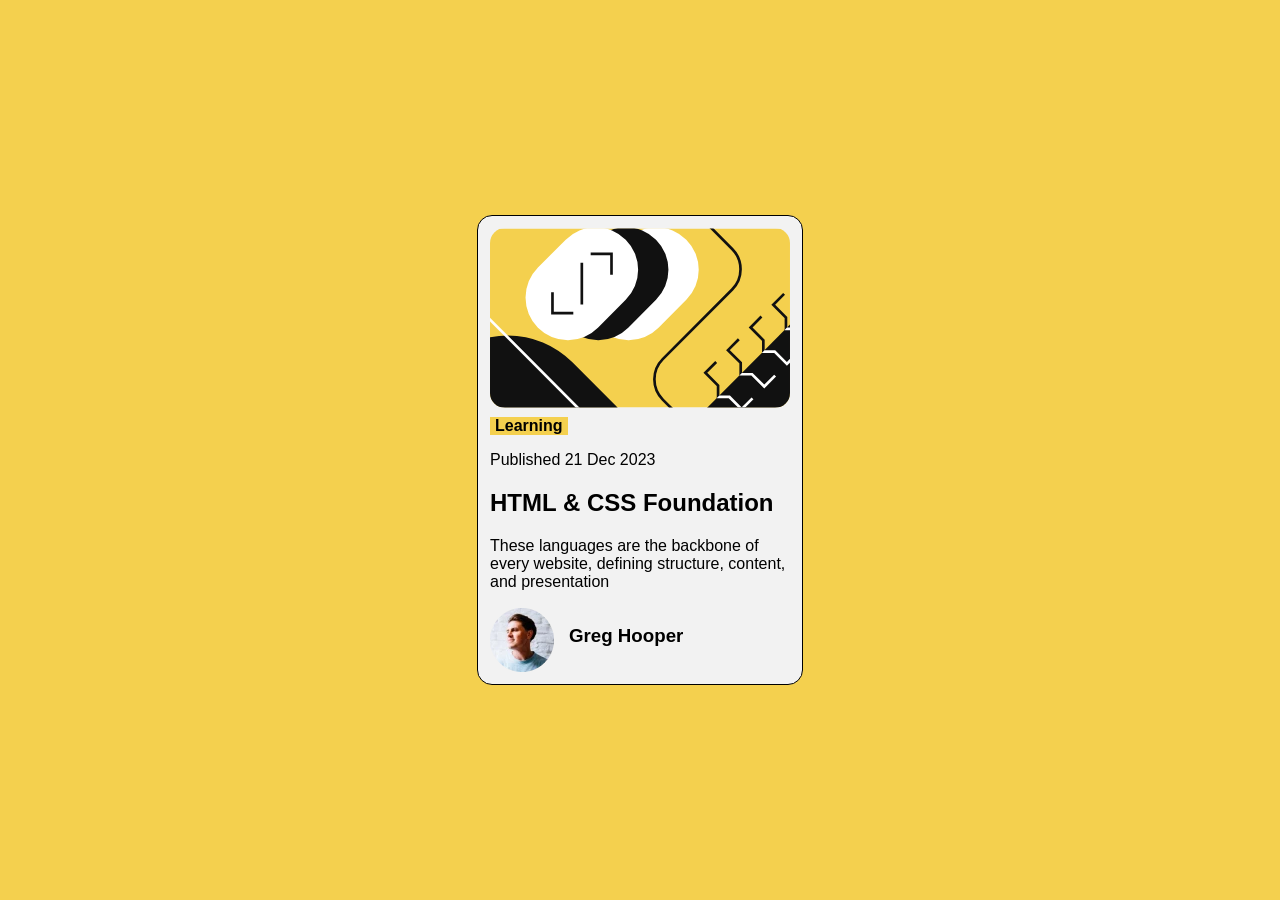
==== index.html @ ac495a31 "renamed file name" ====
<!DOCTYPE html>
<html lang="en">
<head>
    <meta charset="UTF-8">
    <meta name="viewport" content="width=device-width, initial-scale=1.0">
    <title>Document</title>
    <link rel="stylesheet" href="blog.css">
</head>
<body>
    <main>
        <div class="blog">
            <img src="illustration-article.svg" alt="">
            <div class="learn">
                <p>Learning</p>
            </div>
            <p>Published 21 Dec 2023</p>
            <h2>HTML & CSS Foundation</h2>
            <p>These languages are the backbone of every website, defining structure, content, and presentation</p>
            <div class="footer">
                <img src="image-avatar.webp" alt="">
                <h3>Greg Hooper</h3>
            </div>
        </div>
    </main>
</body>
</html>
---- blog.css ----
body {
  background-color: rgb(244, 208, 78);
  width: 100%;
  height: 100vh;
  margin: 0;
}
main {
  display: flex;
  flex-direction: column;
  justify-content: center;
  align-items: center;
  height: 100vh;
}
.blog > img {
  width: 300px;
  border-radius: 15px;
}

.blog {
  border: 1px solid black;
  background-color: #f2f2f2;
  width: 300px;
  border-radius: 15px;
  padding: 12px;
  font-family: "Franklin Gothic Medium", "Arial Narrow", Arial, sans-serif;
}

.learn {
  background-color: rgb(244, 208, 78);
  width: fit-content;
}
.learn p {
  margin: 5px;
  font-weight: 600;
}
.footer {
    display: flex;
    gap: 15px;
}
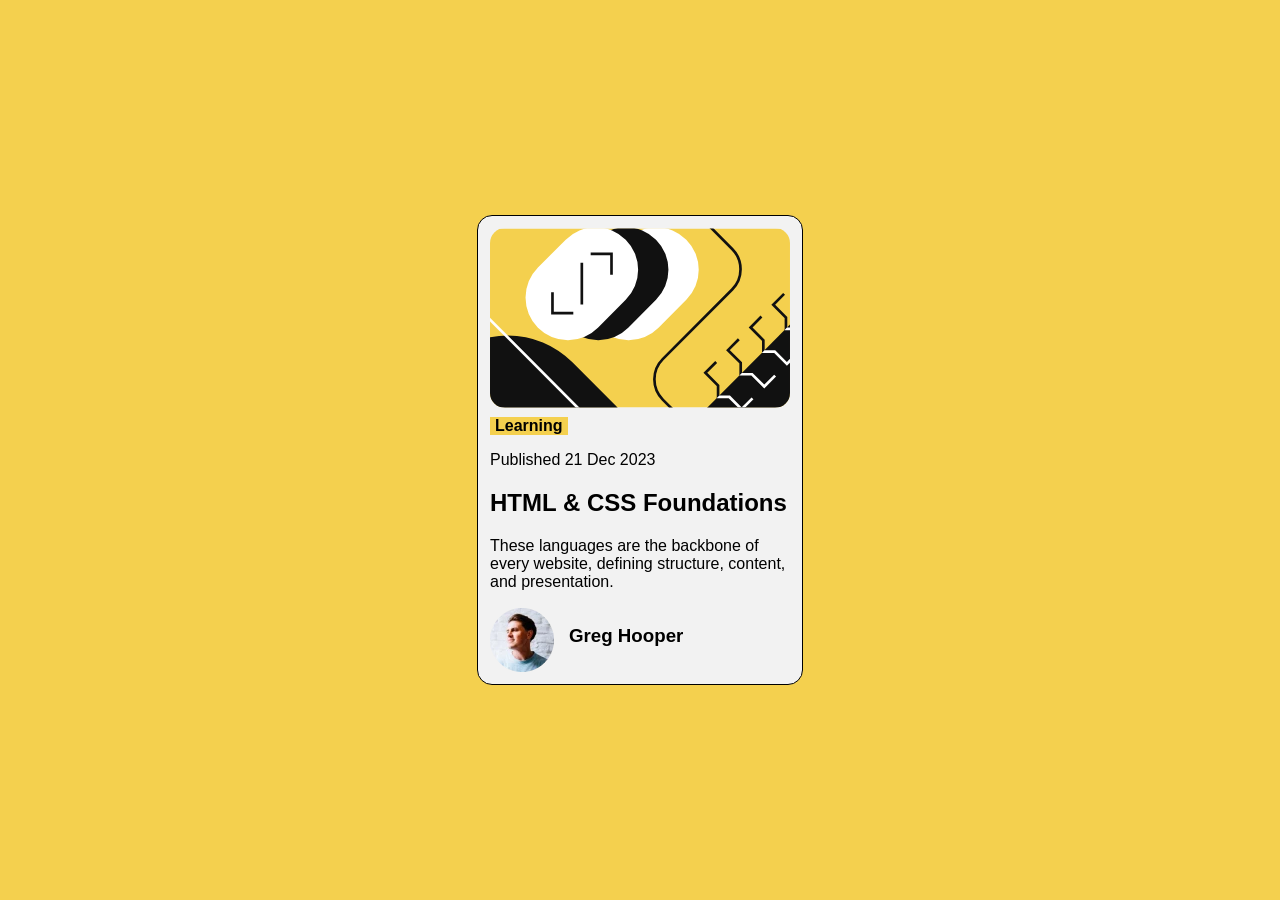
==== commit 52ef102e: "new correction based on nel's critics" ====
--- a/index.html
+++ b/index.html
@@ -1,26 +1,35 @@
-<!DOCTYPE html>
+<!doctype html>
 <html lang="en">
-<head>
-    <meta charset="UTF-8">
-    <meta name="viewport" content="width=device-width, initial-scale=1.0">
+  <head>
+    <meta charset="UTF-8" />
+    <meta name="viewport" content="width=device-width, initial-scale=1.0" />
     <title>Document</title>
-    <link rel="stylesheet" href="blog.css">
-</head>
-<body>
+    <link rel="stylesheet" href="blog.css" />
+    <link
+      href="https://fonts.googleapis.com/css2?family=Figtree:ital,wght@0,300..900;1,300..900&family=Miranda+Sans:ital,wght@0,400..700;1,400..700&display=swap"
+      rel="stylesheet"
+    />
+  </head>
+  <body>
     <main>
-        <div class="blog">
-            <img src="illustration-article.svg" alt="">
-            <div class="learn">
-                <p>Learning</p>
-            </div>
+      <div class="blog">
+        <img src="illustration-article.svg" alt="" />
+        <div class="learn">
+          <p>Learning</p>
+        </div>
+        <section class="date">
             <p>Published 21 Dec 2023</p>
-            <h2>HTML & CSS Foundation</h2>
-            <p>These languages are the backbone of every website, defining structure, content, and presentation</p>
-            <div class="footer">
-                <img src="image-avatar.webp" alt="">
-                <h3>Greg Hooper</h3>
-            </div>
+        </section>
+        <h2>HTML & CSS Foundations</h2>
+        <p class="words">
+          These languages are the backbone of every website, defining structure,
+          content, and presentation.
+        </p>
+        <div class="footer">
+          <img src="image-avatar.webp" alt="" />
+          <h3>Greg Hooper</h3>
         </div>
+      </div>
     </main>
-</body>
-</html>+  </body>
+</html>
